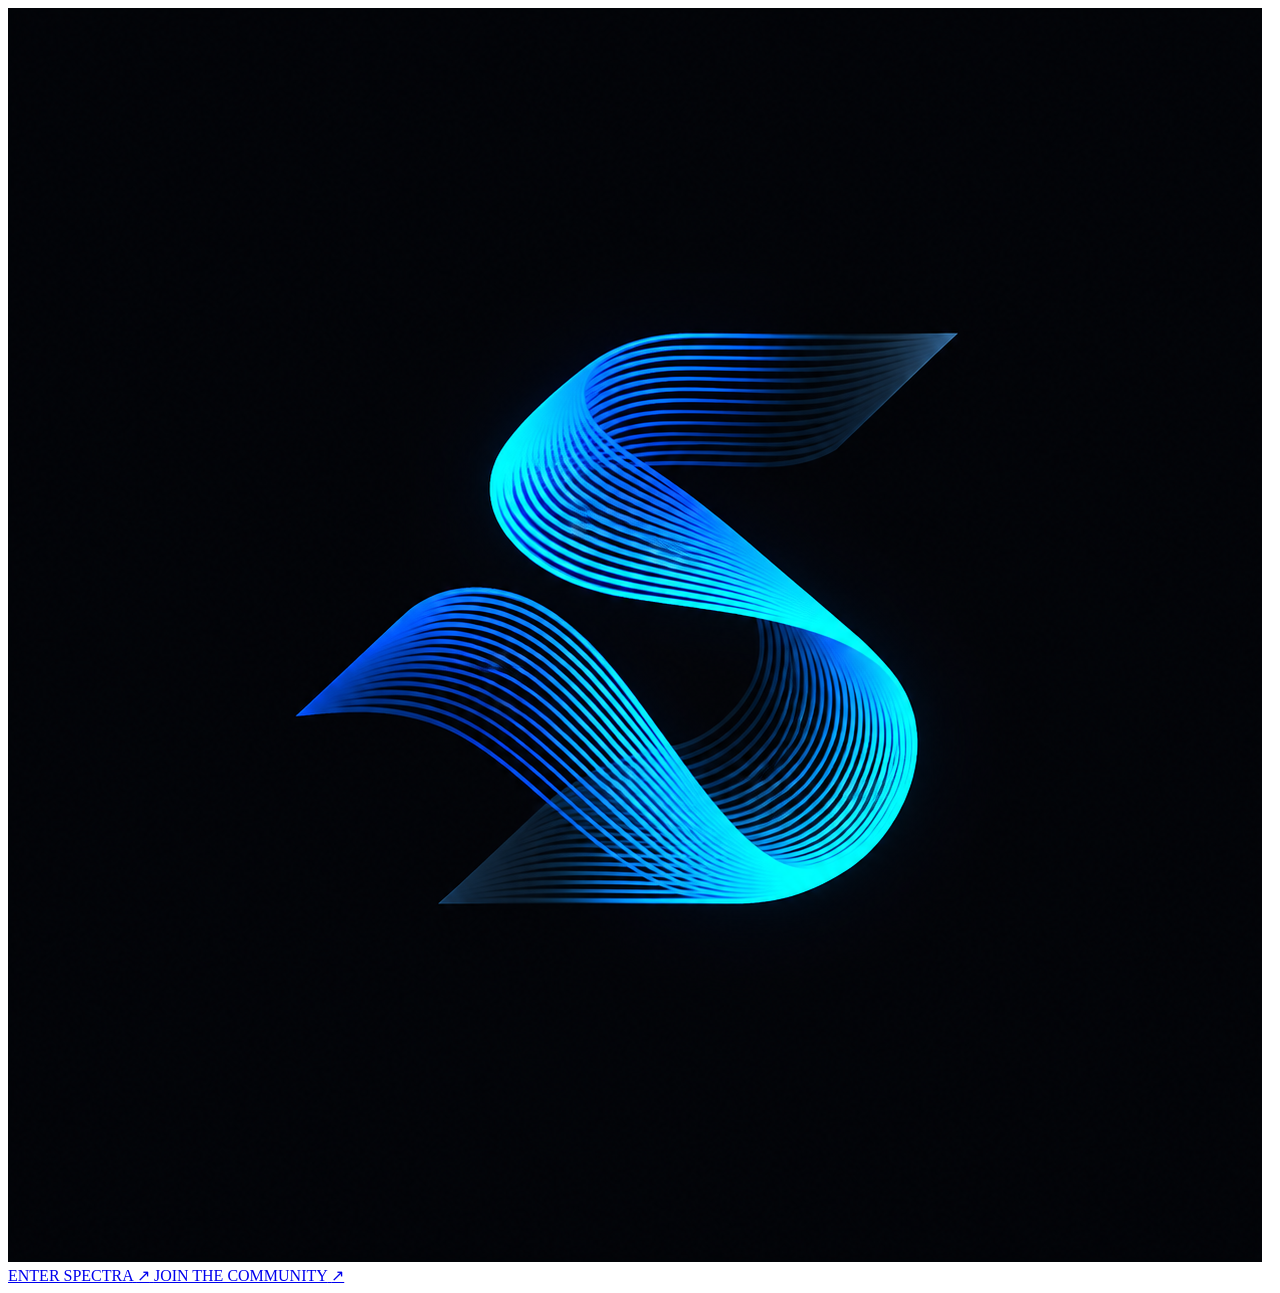
==== bio/index.html @ 1e90dbb7 "Create index.html" ====
<!doctype html>
<html lang="en">
<head>
  <meta charset="utf-8">
  <meta name="viewport" content="width=device-width, initial-scale=1, viewport-fit=cover">
  <meta name="theme-color" content="#05080c">
  <title>SPECTRA</title>
  <link rel="icon" type="image/png" href="../assets/spectra-logo.png">
  <link rel="stylesheet" href="styles.css">
</head>
<body>
  <main class="bio">
    <img class="logo" src="../assets/spectra-logo.png" alt="SPECTRA">

    <div class="actions">
      <a class="bio-button" href="https://spectraof.com/">
        <span>ENTER SPECTRA</span>
        <span class="arrow" aria-hidden="true">↗</span>
      </a>

      <a class="bio-button" href="https://discord.gg/e3EaTTtFW2" target="_blank" rel="noopener noreferrer">
        <span>JOIN THE COMMUNITY</span>
        <span class="arrow" aria-hidden="true">↗</span>
      </a>
    </div>
  </main>
</body>
</html>
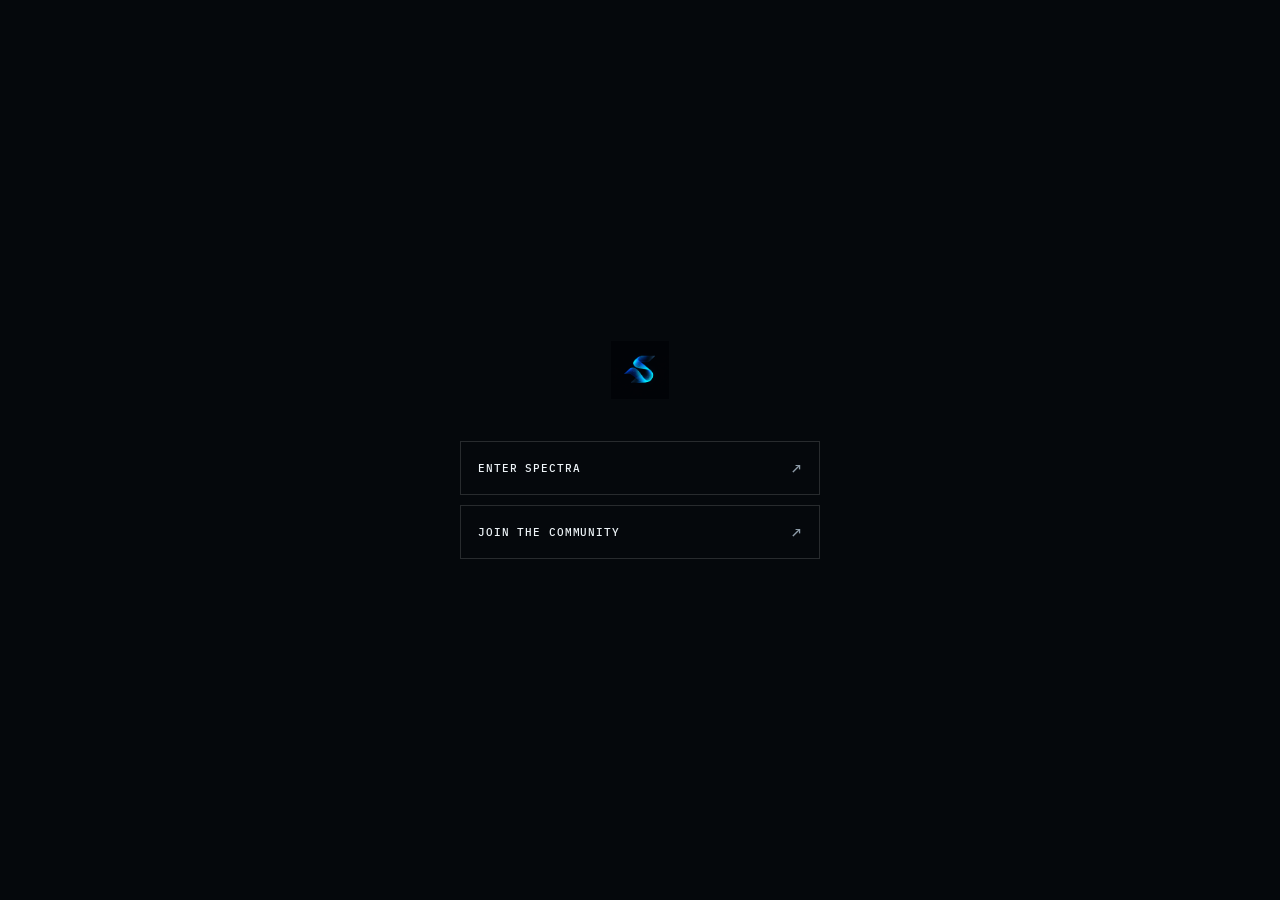
==== commit 86e43836: "Update favicon link in index.html" ====
--- a/bio/index.html
+++ b/bio/index.html
@@ -5,7 +5,7 @@
   <meta name="viewport" content="width=device-width, initial-scale=1, viewport-fit=cover">
   <meta name="theme-color" content="#05080c">
   <title>SPECTRA</title>
-  <link rel="icon" type="image/png" href="../assets/spectra-logo.png">
+  <link rel="icon" type="image/png" href="../assets/spectra-s.png">
   <link rel="stylesheet" href="styles.css">
 </head>
 <body>
--- a/bio/styles.css
+++ b/bio/styles.css
@@ -0,0 +1,106 @@
+@import url('https://fonts.googleapis.com/css2?family=IBM+Plex+Mono:wght@400;500&display=swap');
+
+:root {
+  --bg: #05080c;
+  --text: #eef4f8;
+  --muted: #8e9ca8;
+  --line: rgba(255,255,255,.14);
+  --hover: rgba(255,255,255,.055);
+  --accent: #1597ff;
+}
+
+* { box-sizing: border-box; }
+
+html, body {
+  margin: 0;
+  min-height: 100%;
+  background: var(--bg);
+}
+
+body {
+  min-height: 100vh;
+  min-height: 100svh;
+  color: var(--text);
+  font-family: "IBM Plex Mono", monospace;
+  -webkit-font-smoothing: antialiased;
+}
+
+.bio {
+  min-height: 100vh;
+  min-height: 100svh;
+  display: flex;
+  flex-direction: column;
+  align-items: center;
+  justify-content: center;
+  padding: 32px 22px;
+}
+
+.logo {
+  width: 58px;
+  height: 58px;
+  object-fit: contain;
+  display: block;
+  margin-bottom: 42px;
+}
+
+.actions {
+  width: min(100%, 360px);
+  display: grid;
+  gap: 10px;
+}
+
+.bio-button {
+  width: 100%;
+  height: 54px;
+  display: flex;
+  align-items: center;
+  justify-content: space-between;
+  padding: 0 17px;
+  border: 1px solid var(--line);
+  color: var(--text);
+  background: transparent;
+  text-decoration: none;
+  font-size: 11px;
+  font-weight: 500;
+  letter-spacing: .08em;
+  transition: background .18s ease, border-color .18s ease, color .18s ease, transform .18s ease;
+}
+
+.bio-button:hover {
+  background: var(--hover);
+  border-color: rgba(21,151,255,.65);
+  color: #fff;
+  transform: translateY(-1px);
+}
+
+.bio-button:active { transform: translateY(0); }
+
+.bio-button:focus-visible {
+  outline: 1px solid var(--accent);
+  outline-offset: 4px;
+}
+
+.arrow {
+  color: var(--muted);
+  font-size: 15px;
+  line-height: 1;
+  transition: color .18s ease, transform .18s ease;
+}
+
+.bio-button:hover .arrow {
+  color: var(--accent);
+  transform: translate(2px, -2px);
+}
+
+@media (max-width: 480px) {
+  .bio { padding: 24px 18px; }
+  .logo {
+    width: 52px;
+    height: 52px;
+    margin-bottom: 34px;
+  }
+  .bio-button {
+    height: 52px;
+    font-size: 10px;
+  }
+}
